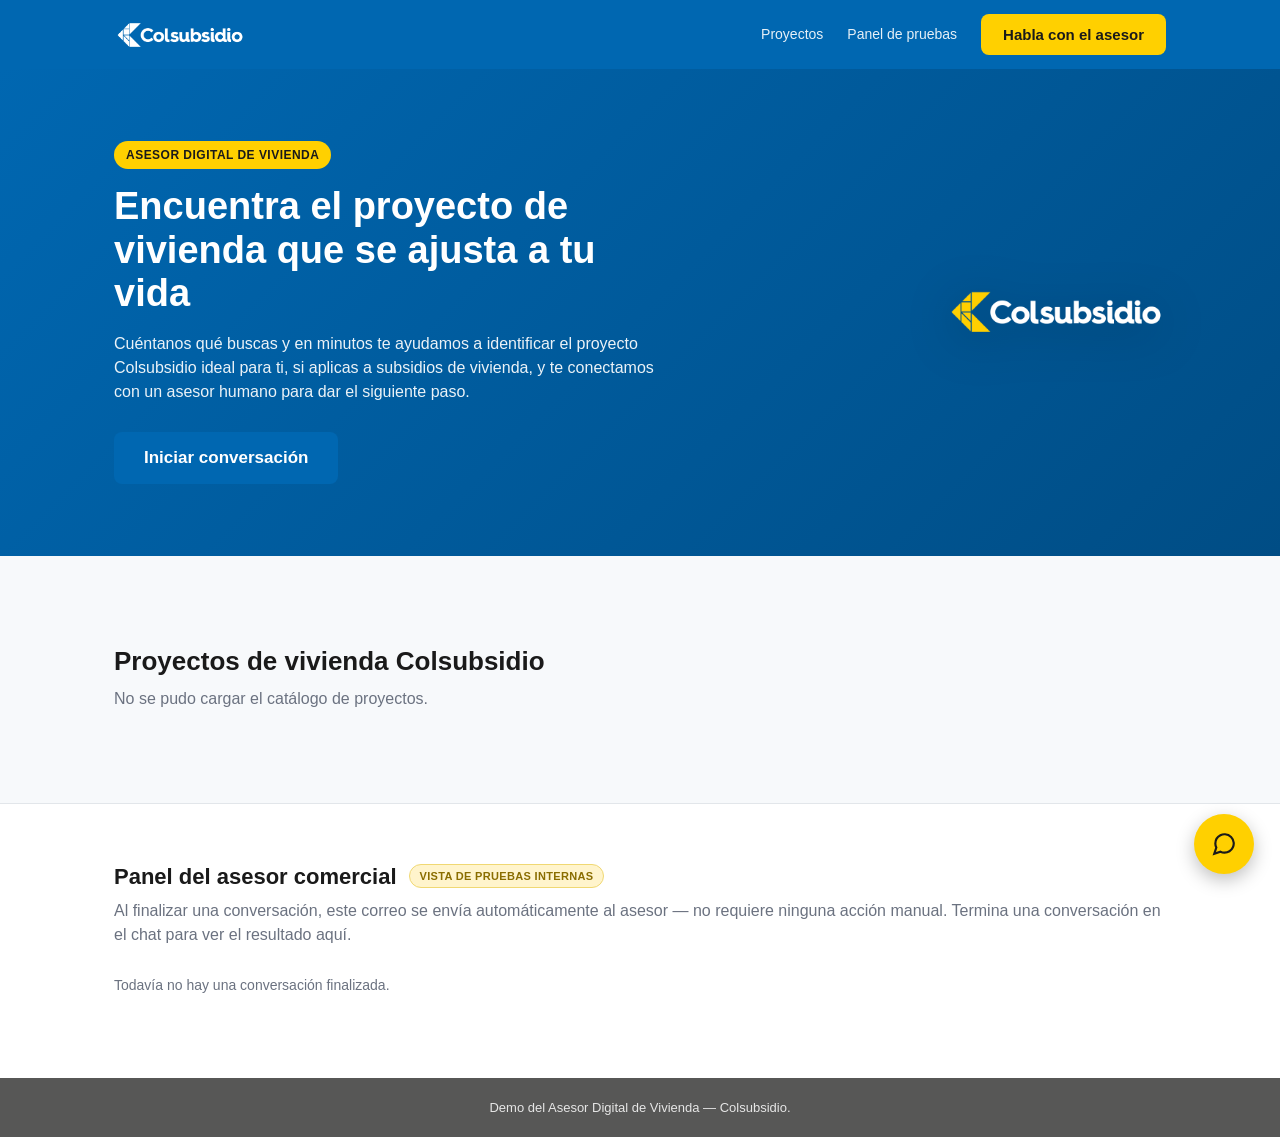
==== static/index.html @ 0c82f157 "Commit inicial: agente conversacional Colsubsidio Vivienda Incluye backend FastAPI, scoring/recomend" ====
<!doctype html>
<html lang="es">
<head>
<meta charset="utf-8" />
<meta name="viewport" content="width=device-width, initial-scale=1" />
<title>Colsubsidio Vivienda — Asesor Digital</title>
<link rel="stylesheet" href="/static/style.css?v=4" />
</head>
<body>

<header class="sitio-header">
  <div class="contenedor sitio-header-interior">
    <img class="logo-wordmark" src="/static/img/logo-wordmark-blanco.png?v=4" alt="Colsubsidio" />
    <nav class="sitio-nav">
      <a href="#proyectos">Proyectos</a>
      <a href="#asesor-panel">Panel de pruebas</a>
      <button class="btn btn-amarillo" id="btn-abrir-chat-nav">Habla con el asesor</button>
    </nav>
  </div>
</header>

<main>
  <section class="hero">
    <div class="contenedor hero-interior">
      <div class="hero-texto">
        <span class="etiqueta">Asesor digital de vivienda</span>
        <h1>Encuentra el proyecto de vivienda que se ajusta a tu vida</h1>
        <p>
          Cuéntanos qué buscas y en minutos te ayudamos a identificar el proyecto
          Colsubsidio ideal para ti, si aplicas a subsidios de vivienda, y te
          conectamos con un asesor humano para dar el siguiente paso.
        </p>
        <button class="btn btn-azul btn-grande" id="btn-abrir-chat-hero">
          Iniciar conversación
        </button>
      </div>
      <div class="hero-marca" aria-hidden="true">
        <img src="/static/img/logo-mark.png?v=4" alt="" />
      </div>
    </div>
  </section>

  <section class="proyectos" id="proyectos">
    <div class="contenedor">
      <h2>Proyectos de vivienda Colsubsidio</h2>
      <p class="proyectos-sub">Cargando catálogo…</p>
      <div class="proyectos-grid" id="proyectos-grid"></div>
    </div>
  </section>

  <section class="asesor-panel" id="asesor-panel">
    <div class="contenedor">
      <div class="asesor-panel-encabezado">
        <h2>Panel del asesor comercial</h2>
        <span class="chip-prueba">Vista de pruebas internas</span>
      </div>
      <p class="proyectos-sub">
        Al finalizar una conversación, este correo se envía automáticamente al asesor —
        no requiere ninguna acción manual. Termina una conversación en el chat para ver
        el resultado aquí.
      </p>
      <div id="resumen-vacio">Todavía no hay una conversación finalizada.</div>
      <pre id="resumen-contenido" class="oculto"></pre>
      <button id="btn-enviar-asesor" class="btn btn-azul oculto">Enviar correo al asesor</button>
      <div id="estado-envio"></div>
    </div>
  </section>
</main>

<footer class="sitio-footer">
  <div class="contenedor">
    <p>Demo del Asesor Digital de Vivienda — Colsubsidio.</p>
  </div>
</footer>

<!-- Widget de chat flotante -->
<button id="btn-chat-flotante" class="chat-flotante-btn" aria-label="Abrir chat con el asesor">
  <svg viewBox="0 0 24 24" width="26" height="26" fill="none" stroke="currentColor" stroke-width="2">
    <path d="M21 11.5a8.38 8.38 0 0 1-.9 3.8 8.5 8.5 0 0 1-7.6 4.7 8.38 8.38 0 0 1-3.8-.9L3 21l1.9-5.7a8.38 8.38 0 0 1-.9-3.8 8.5 8.5 0 0 1 4.7-7.6 8.38 8.38 0 0 1 3.8-.9h.5a8.48 8.48 0 0 1 8 8v.5z"/>
  </svg>
</button>

<div id="ventana-chat" class="ventana-chat oculto">
  <div class="chat-header">
    <img class="chat-header-avatar" src="/static/img/logo-mark.png?v=4" alt="" />
    <div class="chat-header-texto">
      <div class="chat-header-nombre">Asesor Digital de Vivienda</div>
      <div class="chat-header-estado">en línea</div>
    </div>
    <button id="btn-cerrar-chat" class="chat-header-cerrar" aria-label="Cerrar chat">✕</button>
  </div>

  <div id="pantalla-inicio" class="chat-inicio">
    <p>Para empezar, cuéntanos tu número de teléfono.</p>
    <input id="input-telefono" placeholder="Ej: 3143178108" />
    <button class="btn btn-azul" id="btn-iniciar">Iniciar conversación</button>
    <p class="ayuda">Prueba con un número real del Excel de usuarios, o uno que no exista para ver el flujo alterno.</p>
  </div>

  <div id="pantalla-chat" class="chat-cuerpo oculto">
    <div id="mensajes" class="chat-mensajes"></div>
    <div class="chat-input-bar">
      <input id="input-mensaje" placeholder="Escribe un mensaje" />
      <button id="btn-enviar" aria-label="Enviar">➤</button>
    </div>
  </div>
</div>

<script src="/static/app.js?v=4"></script>
</body>
</html>
---- static/style.css ----
:root {
  --amarillo: #ffd000;
  --amarillo-oscuro: #e0b800;
  --azul: #0067b1;
  --azul-oscuro: #004d85;
  --grafito: #575756;
  --fondo: #f7f9fb;
  --blanco: #ffffff;
  --burbuja-bot: #ffffff;
  --burbuja-user: #eaf4ff;
  --borde: #e2e6ea;
}

* { box-sizing: border-box; }

body {
  margin: 0;
  font-family: "Segoe UI", Roboto, Arial, sans-serif;
  background: var(--fondo);
  color: var(--grafito);
  line-height: 1.5;
}

.contenedor {
  max-width: 1100px;
  margin: 0 auto;
  padding: 0 24px;
}

a { color: var(--azul); }

.btn {
  border: none;
  border-radius: 8px;
  padding: 12px 22px;
  font-size: 15px;
  font-weight: 600;
  cursor: pointer;
  transition: transform 0.1s ease, opacity 0.15s ease;
}
.btn:hover { opacity: 0.9; }
.btn:active { transform: scale(0.98); }
.btn-amarillo { background: var(--amarillo); color: #1a1a1a; }
.btn-azul { background: var(--azul); color: white; }
.btn-grande { padding: 16px 30px; font-size: 17px; }

/* ---------- Header ---------- */
.sitio-header {
  background: var(--azul);
  position: sticky;
  top: 0;
  z-index: 20;
}
.sitio-header-interior {
  display: flex;
  align-items: center;
  justify-content: space-between;
  padding: 14px 24px;
}
.logo-wordmark { height: 28px; }
.sitio-nav { display: flex; align-items: center; gap: 24px; }
.sitio-nav a {
  color: white;
  text-decoration: none;
  font-size: 14px;
  opacity: 0.9;
}
.sitio-nav a:hover { opacity: 1; text-decoration: underline; }

/* ---------- Hero ---------- */
.hero {
  background: linear-gradient(135deg, var(--azul) 0%, var(--azul-oscuro) 100%);
  color: white;
  overflow: hidden;
}
.hero-interior {
  display: flex;
  align-items: center;
  justify-content: space-between;
  gap: 40px;
  padding: 72px 24px;
}
.hero-texto { max-width: 560px; }
.etiqueta {
  display: inline-block;
  background: var(--amarillo);
  color: #1a1a1a;
  font-size: 12px;
  font-weight: 700;
  letter-spacing: 0.04em;
  text-transform: uppercase;
  padding: 5px 12px;
  border-radius: 999px;
  margin-bottom: 16px;
}
.hero h1 {
  font-size: 38px;
  line-height: 1.15;
  margin: 0 0 16px;
}
.hero p {
  font-size: 16px;
  opacity: 0.92;
  margin: 0 0 28px;
}
.hero-marca {
  flex-shrink: 0;
  width: 220px;
  height: 220px;
  display: flex;
  align-items: center;
  justify-content: center;
}
.hero-marca img {
  width: 100%;
  height: 100%;
  object-fit: contain;
  filter: drop-shadow(0 8px 24px rgba(0,0,0,0.25));
}

/* ---------- Proyectos ---------- */
.proyectos { padding: 64px 0; }
.proyectos h2 { font-size: 26px; margin-bottom: 6px; color: #1a1a1a; }
.proyectos-sub { color: #6b7280; margin-top: 0; margin-bottom: 28px; }

.proyectos-grid {
  display: grid;
  grid-template-columns: repeat(auto-fill, minmax(240px, 1fr));
  gap: 18px;
}
.proyecto-card {
  background: white;
  border: 1px solid var(--borde);
  border-radius: 12px;
  padding: 18px;
  border-top: 4px solid var(--amarillo);
}
.proyecto-card h3 {
  margin: 0 0 6px;
  font-size: 16px;
  color: #1a1a1a;
}
.proyecto-card .ciudad {
  font-size: 13px;
  color: #6b7280;
  margin-bottom: 10px;
}
.proyecto-card .segmento {
  display: inline-block;
  font-size: 11px;
  font-weight: 700;
  color: var(--azul);
  background: #e8f2fa;
  padding: 3px 8px;
  border-radius: 999px;
  margin-bottom: 10px;
}
.proyecto-card .amenities {
  font-size: 12.5px;
  color: var(--grafito);
  margin: 0;
  padding: 0;
  list-style: none;
}
.proyecto-card .amenities li { display: inline; }
.proyecto-card .amenities li:not(:last-child)::after { content: " · "; }

/* ---------- Panel del asesor (pruebas) ---------- */
.asesor-panel {
  background: white;
  border-top: 1px solid var(--borde);
  padding: 56px 0 72px;
}
.asesor-panel-encabezado {
  display: flex;
  align-items: center;
  gap: 12px;
  margin-bottom: 6px;
}
.asesor-panel-encabezado h2 { font-size: 22px; margin: 0; color: #1a1a1a; }
.chip-prueba {
  font-size: 11px;
  font-weight: 700;
  text-transform: uppercase;
  letter-spacing: 0.03em;
  background: #fff4cc;
  color: #8a6d00;
  border: 1px solid #f0d873;
  padding: 3px 10px;
  border-radius: 999px;
}

#resumen-vacio { color: #6b7280; font-size: 14px; }
#resumen-contenido {
  background: var(--fondo);
  border: 1px solid var(--borde);
  border-radius: 10px;
  padding: 18px;
  font-size: 13px;
  white-space: pre-wrap;
  font-family: "Segoe UI", Roboto, Arial, sans-serif;
  max-width: 720px;
}
#btn-enviar-asesor { margin-top: 14px; }
#estado-envio { margin-top: 10px; font-size: 13px; }

/* ---------- Footer ---------- */
.sitio-footer {
  background: var(--grafito);
  color: white;
  padding: 20px 0;
  font-size: 13px;
  text-align: center;
}
.sitio-footer p { margin: 0; opacity: 0.85; }

/* ---------- Widget de chat flotante ---------- */
.chat-flotante-btn {
  position: fixed;
  bottom: 26px;
  right: 26px;
  width: 60px;
  height: 60px;
  border-radius: 50%;
  border: none;
  background: var(--amarillo);
  color: #1a1a1a;
  box-shadow: 0 6px 18px rgba(0,0,0,0.25);
  cursor: pointer;
  display: flex;
  align-items: center;
  justify-content: center;
  z-index: 30;
  transition: transform 0.15s ease;
}
.chat-flotante-btn:hover { transform: scale(1.06); }

.ventana-chat {
  position: fixed;
  bottom: 100px;
  right: 26px;
  width: 380px;
  height: 560px;
  max-height: calc(100vh - 140px);
  background: white;
  border-radius: 16px;
  box-shadow: 0 12px 40px rgba(0,0,0,0.25);
  display: flex;
  flex-direction: column;
  overflow: hidden;
  z-index: 30;
}

.chat-header {
  background: var(--azul);
  color: white;
  padding: 14px 16px;
  display: flex;
  align-items: center;
  gap: 12px;
}
.chat-header-avatar {
  width: 34px;
  height: 34px;
  background: white;
  border-radius: 50%;
  padding: 5px;
  object-fit: contain;
}
.chat-header-texto { flex: 1; }
.chat-header-nombre { font-weight: 600; font-size: 14.5px; }
.chat-header-estado { font-size: 12px; opacity: 0.85; }
.chat-header-cerrar {
  background: none;
  border: none;
  color: white;
  font-size: 16px;
  cursor: pointer;
  opacity: 0.85;
  padding: 4px;
}
.chat-header-cerrar:hover { opacity: 1; }

.chat-inicio {
  padding: 22px;
  flex: 1;
  display: flex;
  flex-direction: column;
}
.chat-inicio p { margin-top: 0; font-size: 14px; }
.chat-inicio input {
  width: 100%;
  padding: 10px 12px;
  border: 1px solid var(--borde);
  border-radius: 8px;
  font-size: 14px;
  margin-bottom: 14px;
}
.chat-inicio .btn { width: 100%; }
.ayuda { font-size: 12px; color: #6b7280; margin-top: 14px; }

.chat-cuerpo {
  display: flex;
  flex-direction: column;
  flex: 1;
  min-height: 0;
}
.chat-mensajes {
  flex: 1;
  overflow-y: auto;
  padding: 16px;
  display: flex;
  flex-direction: column;
  gap: 10px;
  background: var(--fondo);
}
.burbuja {
  max-width: 82%;
  padding: 9px 13px;
  border-radius: 12px;
  font-size: 14px;
  line-height: 1.45;
  box-shadow: 0 1px 2px rgba(0,0,0,0.06);
  white-space: pre-wrap;
}
.burbuja.bot {
  align-self: flex-start;
  background: var(--burbuja-bot);
  border: 1px solid var(--borde);
  border-top-left-radius: 2px;
}
.burbuja.user {
  align-self: flex-end;
  background: var(--azul);
  color: white;
  border-top-right-radius: 2px;
}

.burbuja.escribiendo {
  display: flex;
  align-items: center;
  gap: 4px;
  padding: 12px 14px;
}
.burbuja.escribiendo span {
  width: 6px;
  height: 6px;
  border-radius: 50%;
  background: #b6bcc2;
  animation: parpadeo 1.2s infinite ease-in-out;
}
.burbuja.escribiendo span:nth-child(2) { animation-delay: 0.2s; }
.burbuja.escribiendo span:nth-child(3) { animation-delay: 0.4s; }
@keyframes parpadeo {
  0%, 60%, 100% { opacity: 0.3; transform: translateY(0); }
  30% { opacity: 1; transform: translateY(-3px); }
}

.chat-input-bar {
  display: flex;
  gap: 8px;
  padding: 12px;
  background: white;
  border-top: 1px solid var(--borde);
}
.chat-input-bar input {
  flex: 1;
  padding: 10px 14px;
  border-radius: 20px;
  border: 1px solid var(--borde);
  font-size: 14px;
}
.chat-input-bar input:focus { outline: 2px solid var(--azul); outline-offset: -1px; }
.chat-input-bar button {
  width: 40px;
  height: 40px;
  border-radius: 50%;
  border: none;
  background: var(--azul);
  color: white;
  font-size: 15px;
  cursor: pointer;
  flex-shrink: 0;
}
.chat-input-bar button:hover { background: var(--azul-oscuro); }

.oculto { display: none !important; }

/* ---------- Responsive ---------- */
@media (max-width: 720px) {
  .hero-interior { flex-direction: column; text-align: center; padding: 48px 20px; }
  .hero-texto { max-width: none; }
  .hero-marca { width: 140px; height: 140px; }
  .sitio-nav { gap: 12px; }
  .sitio-nav a { display: none; }
  .ventana-chat {
    right: 12px;
    left: 12px;
    width: auto;
    bottom: 90px;
    height: 70vh;
  }
  .chat-flotante-btn { right: 18px; bottom: 18px; }
}
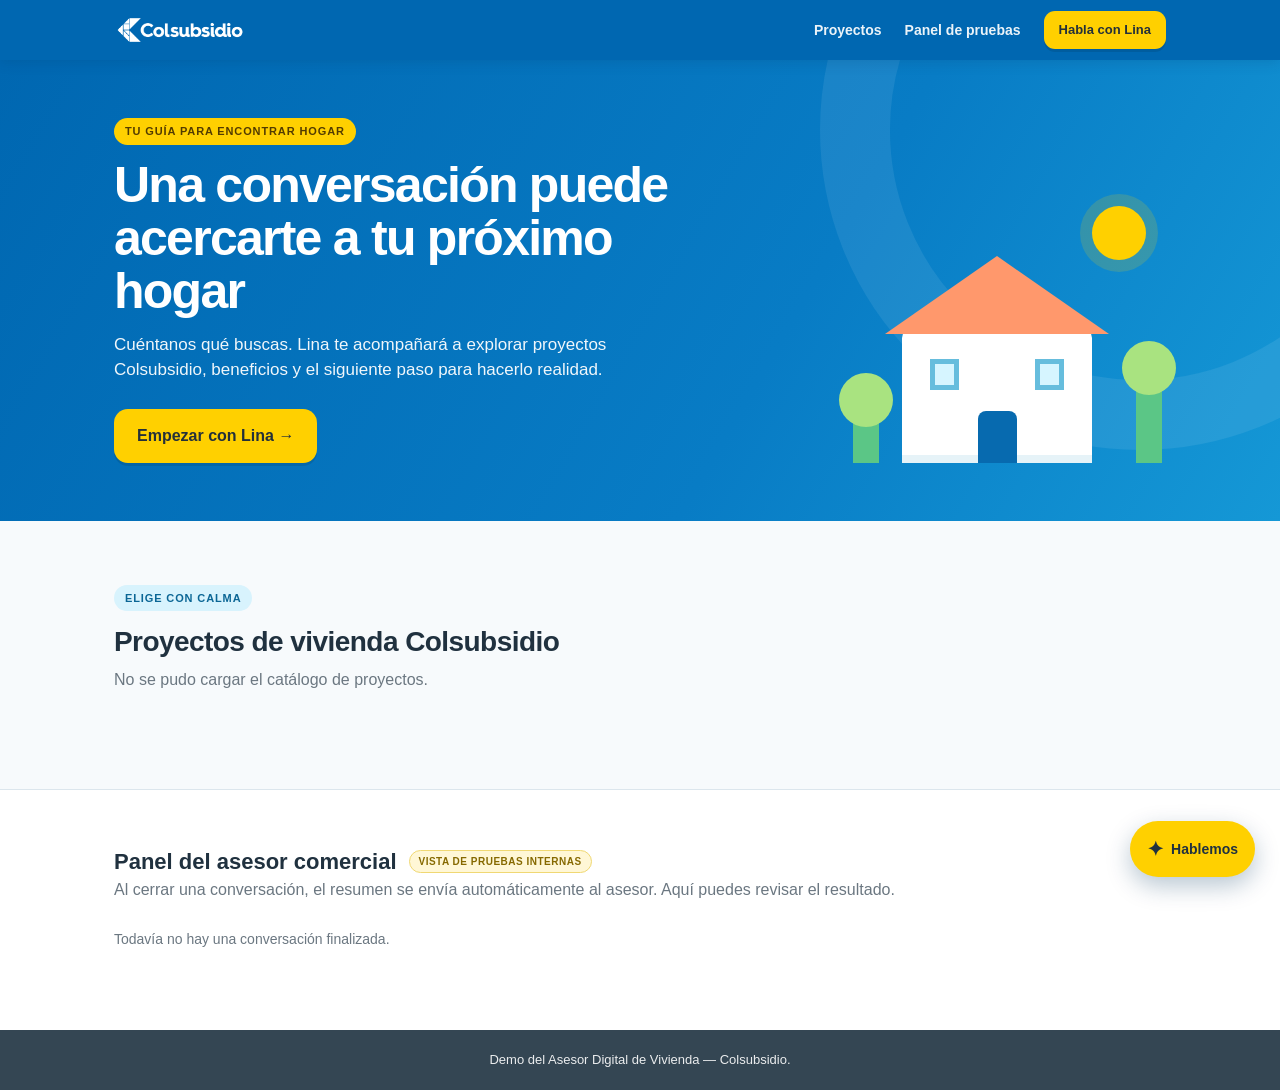
==== commit 220170b9: "Add conversational companion UI with voice and suggestions Introduces Lina, an animated companion ch" ====
--- a/static/index.html
+++ b/static/index.html
@@ -1,111 +1,138 @@
 <!doctype html>
 <html lang="es">
 <head>
-<meta charset="utf-8" />
-<meta name="viewport" content="width=device-width, initial-scale=1" />
-<title>Colsubsidio Vivienda — Asesor Digital</title>
-<link rel="stylesheet" href="/static/style.css?v=4" />
+  <meta charset="utf-8" />
+  <meta name="viewport" content="width=device-width, initial-scale=1" />
+  <meta name="theme-color" content="#0067b1" />
+  <title>Colsubsidio Vivienda — Asesor Digital</title>
+  <link rel="stylesheet" href="/static/style.css?v=5" />
 </head>
 <body>
+  <header class="sitio-header">
+    <div class="contenedor sitio-header-interior">
+      <img class="logo-wordmark" src="/static/img/logo-wordmark-blanco.png?v=4" alt="Colsubsidio" />
+      <nav class="sitio-nav" aria-label="Navegación principal">
+        <a href="#proyectos">Proyectos</a>
+        <a href="#asesor-panel">Panel de pruebas</a>
+        <button class="btn btn-amarillo" id="btn-abrir-chat-nav">Habla con Lina</button>
+      </nav>
+    </div>
+  </header>
 
-<header class="sitio-header">
-  <div class="contenedor sitio-header-interior">
-    <img class="logo-wordmark" src="/static/img/logo-wordmark-blanco.png?v=4" alt="Colsubsidio" />
-    <nav class="sitio-nav">
-      <a href="#proyectos">Proyectos</a>
-      <a href="#asesor-panel">Panel de pruebas</a>
-      <button class="btn btn-amarillo" id="btn-abrir-chat-nav">Habla con el asesor</button>
-    </nav>
-  </div>
-</header>
+  <main>
+    <section class="hero">
+      <div class="contenedor hero-interior">
+        <div class="hero-texto">
+          <span class="etiqueta">Tu guía para encontrar hogar</span>
+          <h1>Una conversación puede acercarte a tu próximo hogar</h1>
+          <p>Cuéntanos qué buscas. Lina te acompañará a explorar proyectos Colsubsidio, beneficios y el siguiente paso para hacerlo realidad.</p>
+          <button class="btn btn-amarillo btn-grande" id="btn-abrir-chat-hero">Empezar con Lina <span aria-hidden="true">→</span></button>
+        </div>
+        <div class="hero-ilustracion" aria-hidden="true">
+          <div class="hero-sol"></div>
+          <div class="hero-casa"><span></span><i></i><b></b></div>
+          <div class="hero-arbol hero-arbol-uno"></div>
+          <div class="hero-arbol hero-arbol-dos"></div>
+        </div>
+      </div>
+    </section>
 
-<main>
-  <section class="hero">
-    <div class="contenedor hero-interior">
-      <div class="hero-texto">
-        <span class="etiqueta">Asesor digital de vivienda</span>
-        <h1>Encuentra el proyecto de vivienda que se ajusta a tu vida</h1>
-        <p>
-          Cuéntanos qué buscas y en minutos te ayudamos a identificar el proyecto
-          Colsubsidio ideal para ti, si aplicas a subsidios de vivienda, y te
-          conectamos con un asesor humano para dar el siguiente paso.
-        </p>
-        <button class="btn btn-azul btn-grande" id="btn-abrir-chat-hero">
-          Iniciar conversación
-        </button>
+    <section class="proyectos" id="proyectos">
+      <div class="contenedor">
+        <span class="seccion-eyebrow">Elige con calma</span>
+        <h2>Proyectos de vivienda Colsubsidio</h2>
+        <p class="proyectos-sub">Cargando catálogo…</p>
+        <div class="proyectos-grid" id="proyectos-grid"></div>
       </div>
-      <div class="hero-marca" aria-hidden="true">
-        <img src="/static/img/logo-mark.png?v=4" alt="" />
+    </section>
+
+    <section class="asesor-panel" id="asesor-panel">
+      <div class="contenedor">
+        <div class="asesor-panel-encabezado">
+          <h2>Panel del asesor comercial</h2>
+          <span class="chip-prueba">Vista de pruebas internas</span>
+        </div>
+        <p class="proyectos-sub">Al cerrar una conversación, el resumen se envía automáticamente al asesor. Aquí puedes revisar el resultado.</p>
+        <div id="resumen-vacio">Todavía no hay una conversación finalizada.</div>
+        <pre id="resumen-contenido" class="oculto"></pre>
+        <button id="btn-enviar-asesor" class="btn btn-azul oculto">Enviar correo al asesor</button>
+        <div id="estado-envio" role="status"></div>
+      </div>
+    </section>
+  </main>
+
+  <footer class="sitio-footer"><div class="contenedor"><p>Demo del Asesor Digital de Vivienda — Colsubsidio.</p></div></footer>
+
+  <button id="btn-chat-flotante" class="chat-flotante-btn" aria-label="Abrir conversación con Lina">
+    <span aria-hidden="true">✦</span><span class="chat-flotante-texto">Hablemos</span>
+  </button>
+
+  <section id="ventana-chat" class="ventana-chat oculto" aria-label="Conversación con Lina">
+    <header class="chat-header">
+      <div class="chat-header-identidad"><span class="chat-header-punto" aria-hidden="true"></span><span>Lina, tu guía de vivienda</span></div>
+      <button id="btn-finalizar-chat" class="chat-header-finalizar oculto">Finalizar</button>
+      <button id="btn-cerrar-chat" class="chat-header-cerrar" aria-label="Cerrar chat">×</button>
+    </header>
+
+    <div class="companera" id="companera" data-estado="saludo">
+      <div class="companera-texto">
+        <span id="estado-avatar" class="estado-avatar">¡Hola! Soy Lina</span>
+        <strong id="titulo-avatar">Vamos a encontrar un lugar para ti</strong>
+      </div>
+      <div class="avatar-wrap" aria-hidden="true">
+        <span class="chispa chispa-uno">✦</span><span class="chispa chispa-dos">✦</span>
+        <svg class="avatar" viewBox="0 0 160 160" role="img">
+          <circle class="avatar-halo" cx="80" cy="80" r="71"/>
+          <path class="avatar-brazo avatar-brazo-izq" d="M57 112 C35 112 33 94 43 84"/>
+          <path class="avatar-brazo avatar-brazo-der" d="M105 111 C127 109 130 91 119 82"/>
+          <path class="avatar-cuerpo" d="M48 143 C50 113 63 103 80 103 C97 103 110 113 112 143Z"/>
+          <path class="avatar-cabello" d="M53 73 C48 39 63 24 82 24 C107 24 117 42 108 75 C101 88 61 89 53 73Z"/>
+          <ellipse class="avatar-cara" cx="80" cy="69" rx="26" ry="31"/>
+          <path class="avatar-flequillo" d="M55 57 C61 34 94 29 106 53 C95 45 79 45 69 53 C66 58 62 61 55 57Z"/>
+          <circle class="avatar-mejilla" cx="61" cy="76" r="4"/><circle class="avatar-mejilla" cx="99" cy="76" r="4"/>
+          <ellipse class="avatar-ojo avatar-ojo-izq" cx="70" cy="67" rx="3.3" ry="4.5"/>
+          <ellipse class="avatar-ojo avatar-ojo-der" cx="90" cy="67" rx="3.3" ry="4.5"/>
+          <path class="avatar-boca" d="M73 82 Q80 88 87 82"/>
+          <path class="avatar-camiseta" d="M61 115 Q80 126 99 115 L106 143 L54 143Z"/>
+          <path class="avatar-casa-icono" d="M75 128 L80 123 L85 128 V136 H75Z"/>
+        </svg>
+      </div>
+    </div>
+
+    <div class="progreso-chat" aria-label="Progreso de la conversación">
+      <div class="progreso-label"><span id="progreso-texto">Conociéndote</span><span id="progreso-numero">0 de 3</span></div>
+      <div class="progreso-pista"><div id="progreso-barra" class="progreso-barra"></div></div>
+    </div>
+
+    <div id="pantalla-inicio" class="chat-inicio">
+      <p>Para comenzar, comparte tu número de teléfono. Así podemos darte una orientación más personalizada.</p>
+      <label class="sr-only" for="input-telefono">Número de teléfono</label>
+      <input id="input-telefono" inputmode="tel" autocomplete="tel" placeholder="Ej. 314 317 8108" />
+      <button class="btn btn-azul" id="btn-iniciar">Comenzar</button>
+      <p class="ayuda">Puedes usar un número del Excel de usuarios para probar el flujo completo.</p>
+    </div>
+
+    <div id="pantalla-chat" class="chat-cuerpo oculto">
+      <div id="mensajes" class="chat-mensajes" aria-live="polite"></div>
+      <div id="respuestas-rapidas" class="respuestas-rapidas oculto" aria-label="Respuestas sugeridas"></div>
+      <article id="proyecto-recomendado" class="proyecto-recomendado oculto" aria-live="polite">
+        <span class="recomendado-insignia">✦ Recomendado para ti</span>
+        <h3 id="recomendado-nombre"></h3>
+        <p id="recomendado-ubicacion"></p>
+        <ul id="recomendado-amenities"></ul>
+        <a id="recomendado-brochure" class="recomendado-brochure oculto" target="_blank" rel="noopener noreferrer">Conocer el proyecto →</a>
+      </article>
+      <div id="barra-chat-input" class="chat-input-bar">
+        <label class="sr-only" for="input-mensaje">Tu mensaje</label>
+        <input id="input-mensaje" autocomplete="off" placeholder="Cuéntale a Lina…" />
+        <button id="btn-microfono" class="btn-microfono" aria-label="Dictar mensaje" title="Dictar mensaje">⌁</button>
+        <button id="btn-enviar" aria-label="Enviar mensaje"><span aria-hidden="true">➜</span></button>
+      </div>
+      <div id="barra-chat-finalizado" class="chat-finalizado-barra oculto">
+        <span>La conversación ha finalizado.</span><button id="btn-nueva-conversacion" class="btn btn-azul">Volver a empezar</button>
       </div>
     </div>
   </section>
-
-  <section class="proyectos" id="proyectos">
-    <div class="contenedor">
-      <h2>Proyectos de vivienda Colsubsidio</h2>
-      <p class="proyectos-sub">Cargando catálogo…</p>
-      <div class="proyectos-grid" id="proyectos-grid"></div>
-    </div>
-  </section>
-
-  <section class="asesor-panel" id="asesor-panel">
-    <div class="contenedor">
-      <div class="asesor-panel-encabezado">
-        <h2>Panel del asesor comercial</h2>
-        <span class="chip-prueba">Vista de pruebas internas</span>
-      </div>
-      <p class="proyectos-sub">
-        Al finalizar una conversación, este correo se envía automáticamente al asesor —
-        no requiere ninguna acción manual. Termina una conversación en el chat para ver
-        el resultado aquí.
-      </p>
-      <div id="resumen-vacio">Todavía no hay una conversación finalizada.</div>
-      <pre id="resumen-contenido" class="oculto"></pre>
-      <button id="btn-enviar-asesor" class="btn btn-azul oculto">Enviar correo al asesor</button>
-      <div id="estado-envio"></div>
-    </div>
-  </section>
-</main>
-
-<footer class="sitio-footer">
-  <div class="contenedor">
-    <p>Demo del Asesor Digital de Vivienda — Colsubsidio.</p>
-  </div>
-</footer>
-
-<!-- Widget de chat flotante -->
-<button id="btn-chat-flotante" class="chat-flotante-btn" aria-label="Abrir chat con el asesor">
-  <svg viewBox="0 0 24 24" width="26" height="26" fill="none" stroke="currentColor" stroke-width="2">
-    <path d="M21 11.5a8.38 8.38 0 0 1-.9 3.8 8.5 8.5 0 0 1-7.6 4.7 8.38 8.38 0 0 1-3.8-.9L3 21l1.9-5.7a8.38 8.38 0 0 1-.9-3.8 8.5 8.5 0 0 1 4.7-7.6 8.38 8.38 0 0 1 3.8-.9h.5a8.48 8.48 0 0 1 8 8v.5z"/>
-  </svg>
-</button>
-
-<div id="ventana-chat" class="ventana-chat oculto">
-  <div class="chat-header">
-    <img class="chat-header-avatar" src="/static/img/logo-mark.png?v=4" alt="" />
-    <div class="chat-header-texto">
-      <div class="chat-header-nombre">Asesor Digital de Vivienda</div>
-      <div class="chat-header-estado">en línea</div>
-    </div>
-    <button id="btn-cerrar-chat" class="chat-header-cerrar" aria-label="Cerrar chat">✕</button>
-  </div>
-
-  <div id="pantalla-inicio" class="chat-inicio">
-    <p>Para empezar, cuéntanos tu número de teléfono.</p>
-    <input id="input-telefono" placeholder="Ej: 3143178108" />
-    <button class="btn btn-azul" id="btn-iniciar">Iniciar conversación</button>
-    <p class="ayuda">Prueba con un número real del Excel de usuarios, o uno que no exista para ver el flujo alterno.</p>
-  </div>
-
-  <div id="pantalla-chat" class="chat-cuerpo oculto">
-    <div id="mensajes" class="chat-mensajes"></div>
-    <div class="chat-input-bar">
-      <input id="input-mensaje" placeholder="Escribe un mensaje" />
-      <button id="btn-enviar" aria-label="Enviar">➤</button>
-    </div>
-  </div>
-</div>
-
-<script src="/static/app.js?v=4"></script>
+  <script src="/static/app.js?v=5"></script>
 </body>
 </html>
--- a/static/style.css
+++ b/static/style.css
@@ -1,404 +1,59 @@
-:root {
-  --amarillo: #ffd000;
-  --amarillo-oscuro: #e0b800;
-  --azul: #0067b1;
-  --azul-oscuro: #004d85;
-  --grafito: #575756;
-  --fondo: #f7f9fb;
-  --blanco: #ffffff;
-  --burbuja-bot: #ffffff;
-  --burbuja-user: #eaf4ff;
-  --borde: #e2e6ea;
-}
+:root { --amarillo:#ffd000; --amarillo-suave:#fff4bf; --azul:#0067b1; --azul-oscuro:#004d85; --azul-tinta:#073b67; --coral:#ff7a59; --menta:#c9f0d8; --grafito:#4d5a66; --fondo:#f7fafc; --blanco:#fff; --borde:#dce6ed; --sombra:0 14px 36px rgba(6, 61, 105, .14); }
+* { box-sizing:border-box; }
+body { margin:0; color:var(--grafito); background:var(--fondo); font-family:"Segoe UI", Roboto, Arial, sans-serif; line-height:1.5; }
+button, input { font:inherit; }
+button { cursor:pointer; }
+.contenedor { width:min(1100px, 100%); margin:0 auto; padding:0 24px; }
+.oculto { display:none !important; }
+.sr-only { position:absolute; width:1px; height:1px; padding:0; margin:-1px; overflow:hidden; clip:rect(0,0,0,0); white-space:nowrap; border:0; }
+.btn { border:0; border-radius:14px; padding:12px 20px; font-size:15px; font-weight:800; box-shadow:0 3px 0 rgba(0,0,0,.1); transition:transform .16s ease, box-shadow .16s ease, filter .16s ease; }
+.btn:hover { transform:translateY(-2px); filter:brightness(1.02); box-shadow:0 5px 0 rgba(0,0,0,.1); }
+.btn:active { transform:translateY(1px); box-shadow:0 1px 0 rgba(0,0,0,.1); }
+.btn-amarillo { background:var(--amarillo); color:#24303a; }
+.btn-azul { background:var(--azul); color:#fff; }
+.btn-grande { padding:15px 23px; font-size:16px; }
 
-* { box-sizing: border-box; }
+/* Landing */
+.sitio-header { position:sticky; top:0; z-index:20; background:var(--azul); box-shadow:0 2px 12px rgba(0,57,101,.18); }
+.sitio-header-interior { display:flex; align-items:center; justify-content:space-between; min-height:60px; }
+.logo-wordmark { height:28px; }
+.sitio-nav { display:flex; gap:23px; align-items:center; }
+.sitio-nav a { color:#fff; font-size:14px; font-weight:600; text-decoration:none; opacity:.92; }
+.sitio-nav a:hover { text-decoration:underline; }
+.sitio-nav .btn { padding:9px 15px; border-radius:11px; font-size:13px; }
+.hero { position:relative; overflow:hidden; color:#fff; background:linear-gradient(120deg, var(--azul) 0%, #087cc5 61%, #1598d6 100%); }
+.hero::after { content:""; position:absolute; width:500px; height:500px; right:-180px; top:-250px; border:70px solid rgba(255,255,255,.08); border-radius:50%; }
+.hero-interior { position:relative; z-index:1; display:flex; min-height:400px; align-items:center; justify-content:space-between; gap:60px; padding-top:58px; padding-bottom:58px; }
+.hero-texto { max-width:590px; }
+.etiqueta,.seccion-eyebrow { display:inline-block; color:#533c00; background:var(--amarillo); border-radius:999px; padding:5px 11px; font-size:11px; font-weight:900; letter-spacing:.08em; text-transform:uppercase; }
+.hero h1 { max-width:580px; margin:14px 0; font-size:clamp(34px, 4vw, 50px); line-height:1.06; letter-spacing:-.035em; }
+.hero p { max-width:535px; margin:0 0 26px; font-size:17px; opacity:.94; }
+.hero-ilustracion { position:relative; width:330px; height:265px; flex:none; align-self:flex-end; }
+.hero-sol { position:absolute; right:20px; top:8px; width:54px; height:54px; border-radius:50%; background:var(--amarillo); box-shadow:0 0 0 12px rgba(255,208,0,.16); }
+.hero-casa { position:absolute; bottom:0; left:66px; width:190px; height:135px; border-radius:10px 10px 0 0; background:#fff; box-shadow:inset 0 -8px #e6f3f8; }
+.hero-casa::before { content:""; position:absolute; left:-17px; top:-72px; border-left:112px solid transparent; border-right:112px solid transparent; border-bottom:78px solid #ff986c; }
+.hero-casa span { position:absolute; width:39px; height:52px; bottom:0; left:76px; border-radius:8px 8px 0 0; background:#076aaf; }
+.hero-casa i,.hero-casa b { position:absolute; top:31px; width:29px; height:31px; border:5px solid #66bddd; background:#d6f5ff; }
+.hero-casa i { left:28px; }.hero-casa b { right:28px; }
+.hero-arbol { position:absolute; bottom:0; width:26px; height:82px; border-radius:20px 20px 0 0; background:#5bc686; }
+.hero-arbol::after { content:""; position:absolute; top:-26px; left:-14px; width:54px; height:54px; border-radius:50%; background:#a9e380; }
+.hero-arbol-uno { left:17px; height:64px; }.hero-arbol-dos { right:4px; height:96px; }
+.proyectos { padding:64px 0 70px; }.seccion-eyebrow { color:#0b6695; background:#d8f3fd; }.proyectos h2 { margin:10px 0 5px; color:#20313f; font-size:28px; letter-spacing:-.02em; }.proyectos-sub { margin:0 0 27px; color:#6b7781; }
+.proyectos-grid { display:grid; grid-template-columns:repeat(auto-fill, minmax(240px, 1fr)); gap:17px; }.proyecto-card { background:#fff; padding:19px; border:1px solid var(--borde); border-radius:18px; border-bottom:4px solid #bce7f8; box-shadow:0 4px 13px rgba(29,79,107,.04); transition:transform .18s ease, box-shadow .18s ease; }.proyecto-card:hover { transform:translateY(-4px); box-shadow:var(--sombra); }.proyecto-card h3 { margin:0 0 5px; color:#1c2e3d; font-size:16px; }.proyecto-card .ciudad { margin-bottom:10px; color:#6b7781; font-size:13px; }.proyecto-card .segmento { display:inline-block; margin-bottom:10px; border-radius:999px; padding:3px 8px; color:var(--azul); background:#eaf6fc; font-size:11px; font-weight:800; }.proyecto-card .amenities { margin:0; padding:0; list-style:none; color:var(--grafito); font-size:12.5px; }.proyecto-card .amenities li { display:inline; }.proyecto-card .amenities li:not(:last-child)::after { content:" · "; }.proyecto-card .brochure-link { display:inline-block; margin-top:12px; color:var(--azul); font-size:12.5px; font-weight:800; text-decoration:none; }.proyecto-card .brochure-link:hover { text-decoration:underline; }
+.asesor-panel { padding:55px 0 70px; border-top:1px solid var(--borde); background:#fff; }.asesor-panel-encabezado { display:flex; gap:12px; align-items:center; }.asesor-panel-encabezado h2 { margin:0; color:#20313f; font-size:22px; }.chip-prueba { padding:3px 9px; border:1px solid #f0d873; border-radius:999px; color:#866900; background:#fff7d6; font-size:10px; font-weight:900; letter-spacing:.05em; text-transform:uppercase; }#resumen-vacio { color:#6b7781; font-size:14px; }#resumen-contenido { max-width:720px; padding:18px; border:1px solid var(--borde); border-radius:13px; background:var(--fondo); font-family:inherit; font-size:13px; white-space:pre-wrap; }#btn-enviar-asesor { margin-top:14px; }#estado-envio { margin-top:10px; font-size:13px; }.sitio-footer { padding:20px 0; color:#fff; background:#344653; font-size:13px; text-align:center; }.sitio-footer p { margin:0; opacity:.9; }
 
-body {
-  margin: 0;
-  font-family: "Segoe UI", Roboto, Arial, sans-serif;
-  background: var(--fondo);
-  color: var(--grafito);
-  line-height: 1.5;
-}
+/* Conversación */
+.chat-flotante-btn { position:fixed; z-index:30; right:25px; bottom:23px; display:flex; align-items:center; gap:7px; border:0; border-radius:999px; padding:13px 17px; color:#20313f; background:var(--amarillo); box-shadow:0 9px 25px rgba(2,53,92,.28); font-weight:900; transition:transform .16s ease; }.chat-flotante-btn:hover { transform:translateY(-3px) scale(1.02); }.chat-flotante-btn span:first-child { font-size:20px; }.chat-flotante-texto { font-size:14px; }
+.ventana-chat { position:fixed; z-index:31; right:25px; bottom:23px; width:430px; height:min(735px, calc(100vh - 46px)); display:flex; flex-direction:column; overflow:hidden; border:1px solid rgba(0,74,130,.12); border-radius:24px; background:#fff; box-shadow:0 21px 65px rgba(0,43,79,.27); animation:subir .28s ease both; }@keyframes subir { from { opacity:0; transform:translateY(14px) scale(.98); } to { opacity:1; transform:none; } }
+.chat-header { display:flex; align-items:center; min-height:48px; padding:0 16px; color:#eaf7ff; background:var(--azul-tinta); }.chat-header-identidad { display:flex; flex:1; align-items:center; gap:8px; font-size:12px; font-weight:700; }.chat-header-punto { width:8px; height:8px; border-radius:50%; background:#70e098; box-shadow:0 0 0 3px rgba(112,224,152,.14); }.chat-header-cerrar { width:30px; height:30px; padding:0; border:0; color:#fff; background:transparent; font-size:25px; line-height:1; opacity:.8; }.chat-header-cerrar:hover { opacity:1; }.chat-header-finalizar { margin-right:9px; border:1px solid rgba(255,255,255,.58); border-radius:999px; padding:4px 10px; color:#fff; background:transparent; font-size:11px; font-weight:800; }
+.companera { position:relative; min-height:132px; display:flex; align-items:center; overflow:hidden; padding:15px 19px; background:linear-gradient(135deg, #e4f7ff, #f7fbff); }.companera::after { content:""; position:absolute; bottom:-32px; left:-20px; width:225px; height:65px; border-radius:50%; background:#c9f0d8; opacity:.58; }.companera-texto { position:relative; z-index:1; width:57%; }.estado-avatar { display:block; margin-bottom:5px; color:#1075a3; font-size:11px; font-weight:900; text-transform:uppercase; letter-spacing:.06em; }.companera strong { display:block; color:#174566; font-size:18px; line-height:1.15; letter-spacing:-.025em; }.avatar-wrap { position:absolute; z-index:2; right:8px; bottom:-4px; width:150px; height:150px; }.avatar { width:100%; height:100%; overflow:visible; }.avatar-halo { fill:#a9e5f8; }.avatar-cuerpo { fill:#096db2; }.avatar-camiseta { fill:#ff8360; }.avatar-casa-icono { fill:#ffd000; }.avatar-cabello,.avatar-flequillo { fill:#422c41; }.avatar-cara { fill:#bd704f; }.avatar-mejilla { fill:#e99778; opacity:.5; }.avatar-ojo { fill:#263348; }.avatar-boca { fill:none; stroke:#843b38; stroke-width:2.3; stroke-linecap:round; }.avatar-brazo { fill:none; stroke:#bd704f; stroke-width:12; stroke-linecap:round; }.chispa { position:absolute; z-index:3; color:#ffb800; font-size:20px; opacity:0; }.chispa-uno { top:23px; left:16px; }.chispa-dos { right:8px; top:45px; }
+.progreso-chat { padding:9px 19px 11px; border-bottom:1px solid #ebf0f2; background:#fff; }.progreso-label { display:flex; justify-content:space-between; margin-bottom:6px; color:#73818b; font-size:11px; font-weight:800; }.progreso-label span:first-child { color:#27719a; }.progreso-pista { height:8px; overflow:hidden; border-radius:999px; background:#e7eef2; }.progreso-barra { width:0%; height:100%; border-radius:inherit; background:linear-gradient(90deg, #42c68b, #9ce0a7); transition:width .55s cubic-bezier(.2,.9,.25,1); }
+.chat-inicio { display:flex; flex:1; flex-direction:column; padding:23px 20px; background:#fff; }.chat-inicio p { margin:0 0 16px; color:#60707b; font-size:14px; }.chat-inicio input { width:100%; margin-bottom:12px; padding:13px 14px; border:2px solid #dce8ed; border-radius:13px; color:#263948; outline:0; }.chat-inicio input:focus { border-color:#4cb9df; box-shadow:0 0 0 3px rgba(76,185,223,.15); }.chat-inicio .btn { width:100%; }.ayuda { margin-top:17px !important; color:#87939c !important; font-size:12px !important; }.chat-cuerpo { display:flex; flex:1; min-height:0; flex-direction:column; }.chat-mensajes { display:flex; flex:1; flex-direction:column; gap:11px; overflow-y:auto; padding:16px 17px; background:#f7fafc; }.burbuja { max-width:84%; padding:10px 13px; border-radius:15px; font-size:14px; line-height:1.42; white-space:pre-wrap; animation:mensaje-entra .25s ease both; }@keyframes mensaje-entra { from { opacity:0; transform:translateY(5px); } to { opacity:1; transform:none; } }.burbuja.bot { align-self:flex-start; border:1px solid #e0e9ed; border-bottom-left-radius:4px; color:#40515d; background:#fff; box-shadow:0 2px 7px rgba(22,64,91,.05); }.burbuja.user { align-self:flex-end; border-bottom-right-radius:4px; color:#fff; background:var(--azul); }.burbuja a { word-break:break-all; }.burbuja.bot a { color:var(--azul); }.burbuja.user a { color:#fff; }.burbuja.escribiendo { display:flex; align-items:center; gap:4px; min-width:60px; padding:13px 14px; }.burbuja.escribiendo span { width:6px; height:6px; border-radius:50%; background:#76a3bc; animation:parpadeo 1.15s infinite ease-in-out; }.burbuja.escribiendo span:nth-child(2) { animation-delay:.16s; }.burbuja.escribiendo span:nth-child(3) { animation-delay:.32s; }@keyframes parpadeo { 0%,60%,100% { opacity:.25; transform:translateY(0); } 30% { opacity:1; transform:translateY(-3px); } }
+.respuestas-rapidas { display:flex; flex-wrap:wrap; gap:7px; padding:10px 13px; border-top:1px solid #edf1f4; background:#fff; }.respuesta-rapida { max-width:100%; overflow:hidden; border:1px solid #9bd4eb; border-radius:999px; padding:7px 11px; color:#126d9a; background:#f3fbfe; font-size:12px; font-weight:800; text-overflow:ellipsis; white-space:nowrap; transition:background .15s ease, transform .15s ease; }.respuesta-rapida:hover { transform:translateY(-1px); background:#dff4fb; }.proyecto-recomendado { margin:0 13px 10px; padding:14px; border:1px solid #9edec0; border-radius:15px; background:linear-gradient(135deg, #f2fff6, #fffef2); box-shadow:0 4px 12px rgba(22,109,69,.08); animation:mensaje-entra .3s ease both; }.recomendado-insignia { display:inline-block; margin-bottom:4px; color:#177449; font-size:10px; font-weight:900; letter-spacing:.05em; text-transform:uppercase; }.proyecto-recomendado h3 { margin:0; color:#174566; font-size:17px; }.proyecto-recomendado p { margin:3px 0 7px; color:#55706f; font-size:12px; }.proyecto-recomendado ul { display:flex; flex-wrap:wrap; gap:5px; margin:0; padding:0; list-style:none; }.proyecto-recomendado li { border-radius:999px; padding:3px 7px; color:#336153; background:#dff6e7; font-size:11px; }.recomendado-brochure { display:inline-block; margin-top:10px; color:#0073b8; font-size:12px; font-weight:900; text-decoration:none; }.recomendado-brochure:hover { text-decoration:underline; }
+.chat-input-bar { display:flex; gap:8px; align-items:center; padding:11px 12px; border-top:1px solid #e3eaee; background:#fff; }.chat-input-bar input { flex:1; min-width:0; border:2px solid #dce8ed; border-radius:999px; padding:10px 13px; outline:0; font-size:14px; }.chat-input-bar input:focus { border-color:#4cb9df; }.chat-input-bar button { width:39px; height:39px; flex:none; border:0; border-radius:50%; color:#fff; background:var(--azul); font-size:17px; }.chat-input-bar .btn-microfono { color:#27719a; background:#e4f6fc; font-size:25px; line-height:1; transform:rotate(180deg); }.chat-input-bar .btn-microfono.escuchando { color:#fff; background:var(--coral); animation:pulso .9s infinite; }@keyframes pulso { 50% { box-shadow:0 0 0 6px rgba(255,122,89,.2); } }.chat-input-bar input:disabled,.chat-input-bar button:disabled { cursor:not-allowed; opacity:.5; }.chat-finalizado-barra { display:flex; align-items:center; justify-content:space-between; gap:9px; padding:12px; border-top:1px solid #e3eaee; color:#63727e; background:#fff; font-size:12px; }.chat-finalizado-barra .btn { padding:8px 11px; border-radius:11px; font-size:12px; }
 
-.contenedor {
-  max-width: 1100px;
-  margin: 0 auto;
-  padding: 0 24px;
-}
+/* Estados de Lina */
+.companera[data-estado="pensando"] .avatar-ojo { animation:mirar 1s ease-in-out infinite alternate; }.companera[data-estado="pensando"] .avatar-boca { d:path("M 75 84 Q 80 81 85 84"); }.companera[data-estado="curiosa"] .avatar-ojo-izq { transform:translateY(-2px); }.companera[data-estado="curiosa"] .avatar-ojo-der { transform:translateY(-2px); }.companera[data-estado="curiosa"] .avatar-boca { d:path("M 77 84 Q 80 82 83 84"); }.companera[data-estado="celebrando"] .chispa { opacity:1; animation:brillo .8s ease-in-out infinite alternate; }.companera[data-estado="celebrando"] .avatar { animation:celebrar .55s ease-in-out infinite alternate; }.companera[data-estado="despedida"] .avatar-brazo-der { animation:saludar .55s ease-in-out infinite alternate; transform-origin:105px 111px; }.companera[data-estado="despedida"] .avatar-boca { d:path("M 73 80 Q 80 89 88 80"); }@keyframes mirar { to { transform:translateX(2px); } }@keyframes brillo { to { transform:scale(1.3) rotate(15deg); } }@keyframes celebrar { to { transform:translateY(-4px) rotate(1deg); } }@keyframes saludar { to { transform:rotate(-18deg); } }
 
-a { color: var(--azul); }
-
-.btn {
-  border: none;
-  border-radius: 8px;
-  padding: 12px 22px;
-  font-size: 15px;
-  font-weight: 600;
-  cursor: pointer;
-  transition: transform 0.1s ease, opacity 0.15s ease;
-}
-.btn:hover { opacity: 0.9; }
-.btn:active { transform: scale(0.98); }
-.btn-amarillo { background: var(--amarillo); color: #1a1a1a; }
-.btn-azul { background: var(--azul); color: white; }
-.btn-grande { padding: 16px 30px; font-size: 17px; }
-
-/* ---------- Header ---------- */
-.sitio-header {
-  background: var(--azul);
-  position: sticky;
-  top: 0;
-  z-index: 20;
-}
-.sitio-header-interior {
-  display: flex;
-  align-items: center;
-  justify-content: space-between;
-  padding: 14px 24px;
-}
-.logo-wordmark { height: 28px; }
-.sitio-nav { display: flex; align-items: center; gap: 24px; }
-.sitio-nav a {
-  color: white;
-  text-decoration: none;
-  font-size: 14px;
-  opacity: 0.9;
-}
-.sitio-nav a:hover { opacity: 1; text-decoration: underline; }
-
-/* ---------- Hero ---------- */
-.hero {
-  background: linear-gradient(135deg, var(--azul) 0%, var(--azul-oscuro) 100%);
-  color: white;
-  overflow: hidden;
-}
-.hero-interior {
-  display: flex;
-  align-items: center;
-  justify-content: space-between;
-  gap: 40px;
-  padding: 72px 24px;
-}
-.hero-texto { max-width: 560px; }
-.etiqueta {
-  display: inline-block;
-  background: var(--amarillo);
-  color: #1a1a1a;
-  font-size: 12px;
-  font-weight: 700;
-  letter-spacing: 0.04em;
-  text-transform: uppercase;
-  padding: 5px 12px;
-  border-radius: 999px;
-  margin-bottom: 16px;
-}
-.hero h1 {
-  font-size: 38px;
-  line-height: 1.15;
-  margin: 0 0 16px;
-}
-.hero p {
-  font-size: 16px;
-  opacity: 0.92;
-  margin: 0 0 28px;
-}
-.hero-marca {
-  flex-shrink: 0;
-  width: 220px;
-  height: 220px;
-  display: flex;
-  align-items: center;
-  justify-content: center;
-}
-.hero-marca img {
-  width: 100%;
-  height: 100%;
-  object-fit: contain;
-  filter: drop-shadow(0 8px 24px rgba(0,0,0,0.25));
-}
-
-/* ---------- Proyectos ---------- */
-.proyectos { padding: 64px 0; }
-.proyectos h2 { font-size: 26px; margin-bottom: 6px; color: #1a1a1a; }
-.proyectos-sub { color: #6b7280; margin-top: 0; margin-bottom: 28px; }
-
-.proyectos-grid {
-  display: grid;
-  grid-template-columns: repeat(auto-fill, minmax(240px, 1fr));
-  gap: 18px;
-}
-.proyecto-card {
-  background: white;
-  border: 1px solid var(--borde);
-  border-radius: 12px;
-  padding: 18px;
-  border-top: 4px solid var(--amarillo);
-}
-.proyecto-card h3 {
-  margin: 0 0 6px;
-  font-size: 16px;
-  color: #1a1a1a;
-}
-.proyecto-card .ciudad {
-  font-size: 13px;
-  color: #6b7280;
-  margin-bottom: 10px;
-}
-.proyecto-card .segmento {
-  display: inline-block;
-  font-size: 11px;
-  font-weight: 700;
-  color: var(--azul);
-  background: #e8f2fa;
-  padding: 3px 8px;
-  border-radius: 999px;
-  margin-bottom: 10px;
-}
-.proyecto-card .amenities {
-  font-size: 12.5px;
-  color: var(--grafito);
-  margin: 0;
-  padding: 0;
-  list-style: none;
-}
-.proyecto-card .amenities li { display: inline; }
-.proyecto-card .amenities li:not(:last-child)::after { content: " · "; }
-
-/* ---------- Panel del asesor (pruebas) ---------- */
-.asesor-panel {
-  background: white;
-  border-top: 1px solid var(--borde);
-  padding: 56px 0 72px;
-}
-.asesor-panel-encabezado {
-  display: flex;
-  align-items: center;
-  gap: 12px;
-  margin-bottom: 6px;
-}
-.asesor-panel-encabezado h2 { font-size: 22px; margin: 0; color: #1a1a1a; }
-.chip-prueba {
-  font-size: 11px;
-  font-weight: 700;
-  text-transform: uppercase;
-  letter-spacing: 0.03em;
-  background: #fff4cc;
-  color: #8a6d00;
-  border: 1px solid #f0d873;
-  padding: 3px 10px;
-  border-radius: 999px;
-}
-
-#resumen-vacio { color: #6b7280; font-size: 14px; }
-#resumen-contenido {
-  background: var(--fondo);
-  border: 1px solid var(--borde);
-  border-radius: 10px;
-  padding: 18px;
-  font-size: 13px;
-  white-space: pre-wrap;
-  font-family: "Segoe UI", Roboto, Arial, sans-serif;
-  max-width: 720px;
-}
-#btn-enviar-asesor { margin-top: 14px; }
-#estado-envio { margin-top: 10px; font-size: 13px; }
-
-/* ---------- Footer ---------- */
-.sitio-footer {
-  background: var(--grafito);
-  color: white;
-  padding: 20px 0;
-  font-size: 13px;
-  text-align: center;
-}
-.sitio-footer p { margin: 0; opacity: 0.85; }
-
-/* ---------- Widget de chat flotante ---------- */
-.chat-flotante-btn {
-  position: fixed;
-  bottom: 26px;
-  right: 26px;
-  width: 60px;
-  height: 60px;
-  border-radius: 50%;
-  border: none;
-  background: var(--amarillo);
-  color: #1a1a1a;
-  box-shadow: 0 6px 18px rgba(0,0,0,0.25);
-  cursor: pointer;
-  display: flex;
-  align-items: center;
-  justify-content: center;
-  z-index: 30;
-  transition: transform 0.15s ease;
-}
-.chat-flotante-btn:hover { transform: scale(1.06); }
-
-.ventana-chat {
-  position: fixed;
-  bottom: 100px;
-  right: 26px;
-  width: 380px;
-  height: 560px;
-  max-height: calc(100vh - 140px);
-  background: white;
-  border-radius: 16px;
-  box-shadow: 0 12px 40px rgba(0,0,0,0.25);
-  display: flex;
-  flex-direction: column;
-  overflow: hidden;
-  z-index: 30;
-}
-
-.chat-header {
-  background: var(--azul);
-  color: white;
-  padding: 14px 16px;
-  display: flex;
-  align-items: center;
-  gap: 12px;
-}
-.chat-header-avatar {
-  width: 34px;
-  height: 34px;
-  background: white;
-  border-radius: 50%;
-  padding: 5px;
-  object-fit: contain;
-}
-.chat-header-texto { flex: 1; }
-.chat-header-nombre { font-weight: 600; font-size: 14.5px; }
-.chat-header-estado { font-size: 12px; opacity: 0.85; }
-.chat-header-cerrar {
-  background: none;
-  border: none;
-  color: white;
-  font-size: 16px;
-  cursor: pointer;
-  opacity: 0.85;
-  padding: 4px;
-}
-.chat-header-cerrar:hover { opacity: 1; }
-
-.chat-inicio {
-  padding: 22px;
-  flex: 1;
-  display: flex;
-  flex-direction: column;
-}
-.chat-inicio p { margin-top: 0; font-size: 14px; }
-.chat-inicio input {
-  width: 100%;
-  padding: 10px 12px;
-  border: 1px solid var(--borde);
-  border-radius: 8px;
-  font-size: 14px;
-  margin-bottom: 14px;
-}
-.chat-inicio .btn { width: 100%; }
-.ayuda { font-size: 12px; color: #6b7280; margin-top: 14px; }
-
-.chat-cuerpo {
-  display: flex;
-  flex-direction: column;
-  flex: 1;
-  min-height: 0;
-}
-.chat-mensajes {
-  flex: 1;
-  overflow-y: auto;
-  padding: 16px;
-  display: flex;
-  flex-direction: column;
-  gap: 10px;
-  background: var(--fondo);
-}
-.burbuja {
-  max-width: 82%;
-  padding: 9px 13px;
-  border-radius: 12px;
-  font-size: 14px;
-  line-height: 1.45;
-  box-shadow: 0 1px 2px rgba(0,0,0,0.06);
-  white-space: pre-wrap;
-}
-.burbuja.bot {
-  align-self: flex-start;
-  background: var(--burbuja-bot);
-  border: 1px solid var(--borde);
-  border-top-left-radius: 2px;
-}
-.burbuja.user {
-  align-self: flex-end;
-  background: var(--azul);
-  color: white;
-  border-top-right-radius: 2px;
-}
-
-.burbuja.escribiendo {
-  display: flex;
-  align-items: center;
-  gap: 4px;
-  padding: 12px 14px;
-}
-.burbuja.escribiendo span {
-  width: 6px;
-  height: 6px;
-  border-radius: 50%;
-  background: #b6bcc2;
-  animation: parpadeo 1.2s infinite ease-in-out;
-}
-.burbuja.escribiendo span:nth-child(2) { animation-delay: 0.2s; }
-.burbuja.escribiendo span:nth-child(3) { animation-delay: 0.4s; }
-@keyframes parpadeo {
-  0%, 60%, 100% { opacity: 0.3; transform: translateY(0); }
-  30% { opacity: 1; transform: translateY(-3px); }
-}
-
-.chat-input-bar {
-  display: flex;
-  gap: 8px;
-  padding: 12px;
-  background: white;
-  border-top: 1px solid var(--borde);
-}
-.chat-input-bar input {
-  flex: 1;
-  padding: 10px 14px;
-  border-radius: 20px;
-  border: 1px solid var(--borde);
-  font-size: 14px;
-}
-.chat-input-bar input:focus { outline: 2px solid var(--azul); outline-offset: -1px; }
-.chat-input-bar button {
-  width: 40px;
-  height: 40px;
-  border-radius: 50%;
-  border: none;
-  background: var(--azul);
-  color: white;
-  font-size: 15px;
-  cursor: pointer;
-  flex-shrink: 0;
-}
-.chat-input-bar button:hover { background: var(--azul-oscuro); }
-
-.oculto { display: none !important; }
-
-/* ---------- Responsive ---------- */
-@media (max-width: 720px) {
-  .hero-interior { flex-direction: column; text-align: center; padding: 48px 20px; }
-  .hero-texto { max-width: none; }
-  .hero-marca { width: 140px; height: 140px; }
-  .sitio-nav { gap: 12px; }
-  .sitio-nav a { display: none; }
-  .ventana-chat {
-    right: 12px;
-    left: 12px;
-    width: auto;
-    bottom: 90px;
-    height: 70vh;
-  }
-  .chat-flotante-btn { right: 18px; bottom: 18px; }
-}
+@media (max-width:720px) { .contenedor { padding:0 20px; }.sitio-nav a { display:none; }.hero-interior { min-height:480px; flex-direction:column; gap:10px; padding-top:46px; text-align:center; }.hero p { font-size:16px; }.hero-ilustracion { width:260px; height:208px; margin-bottom:-58px; }.hero-casa { left:40px; transform:scale(.8); transform-origin:bottom left; }.hero-sol { right:3px; }.proyectos { padding-top:50px; }.chat-flotante-btn { right:16px; bottom:16px; }.ventana-chat { top:0; right:0; bottom:0; left:0; width:auto; height:100vh; height:100dvh; border:0; border-radius:0; }.companera { min-height:122px; }.avatar-wrap { right:0; width:140px; height:140px; }.companera-texto { width:61%; }.companera strong { font-size:16px; }.asesor-panel-encabezado { align-items:flex-start; flex-direction:column; gap:6px; }.chat-header { min-height:52px; } }
+@media (prefers-reduced-motion:reduce) { *,*::before,*::after { scroll-behavior:auto !important; animation-duration:.01ms !important; animation-iteration-count:1 !important; transition-duration:.01ms !important; } }
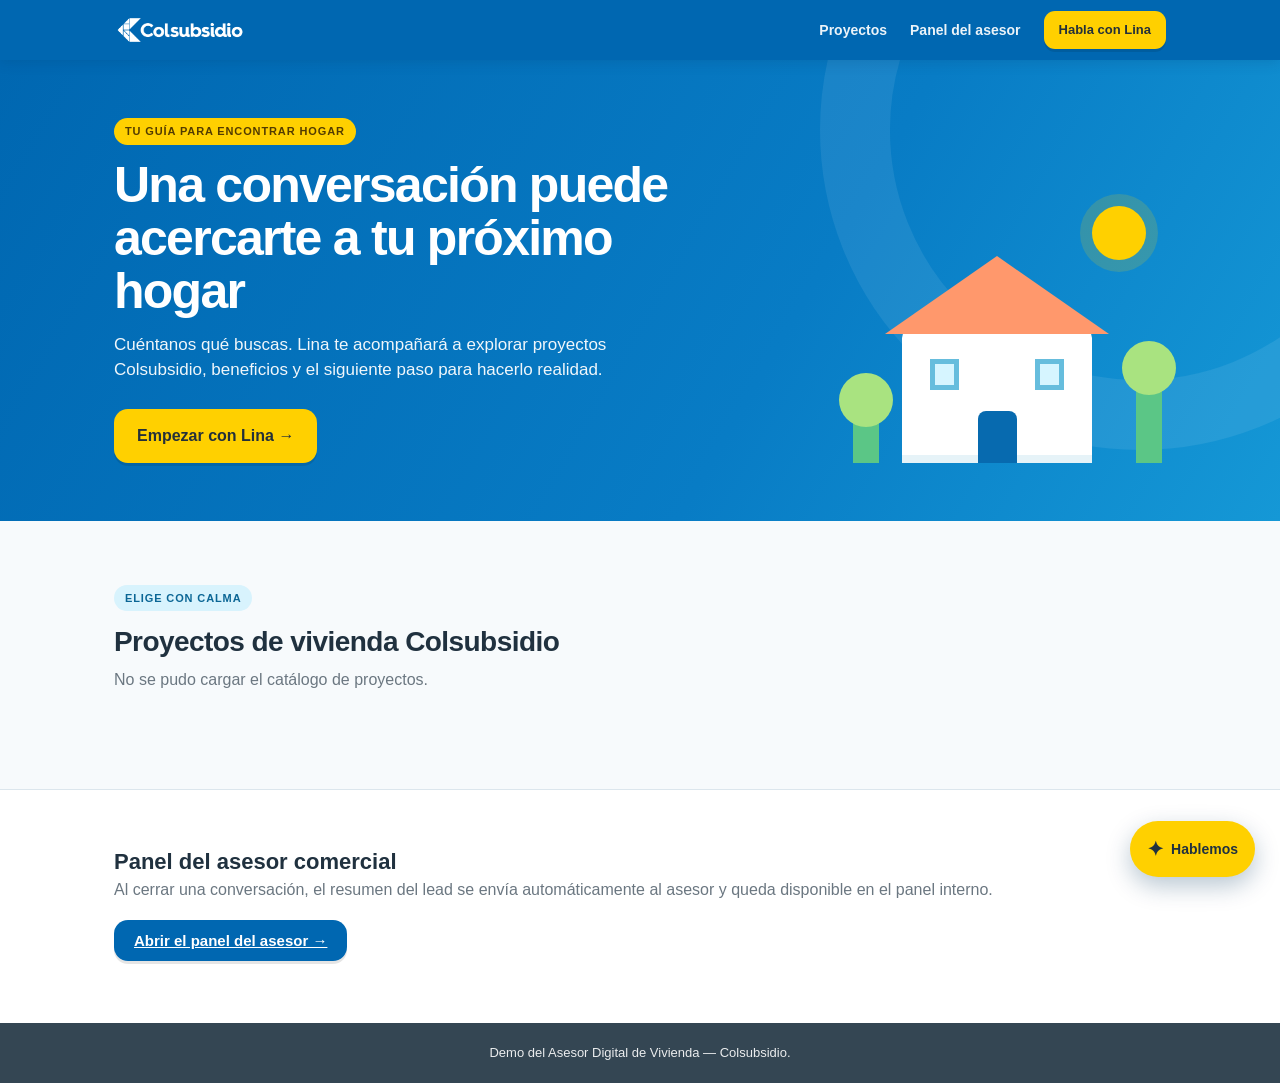
==== commit 24f63464: "Cerrar la exposicion de datos personales y derivar solo los leads que lo ameritan Correcciones que s" ====
--- a/static/index.html
+++ b/static/index.html
@@ -13,7 +13,7 @@
       <img class="logo-wordmark" src="/static/img/logo-wordmark-blanco.png?v=4" alt="Colsubsidio" />
       <nav class="sitio-nav" aria-label="Navegación principal">
         <a href="#proyectos">Proyectos</a>
-        <a href="#asesor-panel">Panel de pruebas</a>
+        <a href="/asesor">Panel del asesor</a>
         <button class="btn btn-amarillo" id="btn-abrir-chat-nav">Habla con Lina</button>
       </nav>
     </div>
@@ -46,17 +46,17 @@
       </div>
     </section>
 
+    <!-- El resumen del lead (nombre, documento, correo, score y razones del
+         calculo) es informacion interna del equipo comercial: se consulta en
+         /asesor, detras de autenticacion. Antes se pintaba aca, en la pagina
+         publica, lo que exponia datos personales al propio lead. -->
     <section class="asesor-panel" id="asesor-panel">
       <div class="contenedor">
         <div class="asesor-panel-encabezado">
           <h2>Panel del asesor comercial</h2>
-          <span class="chip-prueba">Vista de pruebas internas</span>
         </div>
-        <p class="proyectos-sub">Al cerrar una conversación, el resumen se envía automáticamente al asesor. Aquí puedes revisar el resultado.</p>
-        <div id="resumen-vacio">Todavía no hay una conversación finalizada.</div>
-        <pre id="resumen-contenido" class="oculto"></pre>
-        <button id="btn-enviar-asesor" class="btn btn-azul oculto">Enviar correo al asesor</button>
-        <div id="estado-envio" role="status"></div>
+        <p class="proyectos-sub">Al cerrar una conversación, el resumen del lead se envía automáticamente al asesor y queda disponible en el panel interno.</p>
+        <a class="btn btn-azul" href="/asesor">Abrir el panel del asesor →</a>
       </div>
     </section>
   </main>
@@ -112,6 +112,32 @@
       <p class="ayuda">Puedes usar un número del Excel de usuarios para probar el flujo completo.</p>
     </div>
 
+    <!-- Paso 1 del flujo: el lead llega desde una pauta click-to-WhatsApp.
+         La conversación de WhatsApp es una simulación (no hay integración con
+         WhatsApp Business API); sirve para mostrar de dónde viene el número
+         que después identifica a la persona sin pedirle la cédula. -->
+    <div id="pantalla-whatsapp" class="wa-simulacion oculto">
+      <div class="wa-encabezado">
+        <span class="wa-punto" aria-hidden="true"></span>
+        <div>
+          <strong>Colsubsidio Vivienda</strong>
+          <small>WhatsApp Business · simulación</small>
+        </div>
+      </div>
+      <div class="wa-hilo">
+        <div class="wa-burbuja wa-saliente">Hola, vi el anuncio y quiero información de vivienda</div>
+        <div class="wa-burbuja wa-entrante">
+          ¡Hola! Soy el Asesor Digital de Vivienda de Colsubsidio. Para darte
+          opciones que de verdad te sirvan, continuemos en este enlace 👇
+        </div>
+      </div>
+      <label class="wa-etiqueta" for="input-telefono-wa">Número desde el que escribes</label>
+      <input id="input-telefono-wa" inputmode="tel" autocomplete="tel" placeholder="Ej. 3155288028" />
+      <button class="btn btn-azul" id="btn-abrir-desde-wa">Abrir el asesor digital →</button>
+      <p class="ayuda">El asesor te reconoce por este número: nunca te va a pedir la cédula.</p>
+      <button type="button" class="wa-saltar" id="btn-saltar-wa">Prefiero entrar directo</button>
+    </div>
+
     <div id="pantalla-chat" class="chat-cuerpo oculto">
       <div id="mensajes" class="chat-mensajes" aria-live="polite"></div>
       <div id="respuestas-rapidas" class="respuestas-rapidas oculto" aria-label="Respuestas sugeridas"></div>
--- a/static/style.css
+++ b/static/style.css
@@ -57,3 +57,21 @@
 
 @media (max-width:720px) { .contenedor { padding:0 20px; }.sitio-nav a { display:none; }.hero-interior { min-height:480px; flex-direction:column; gap:10px; padding-top:46px; text-align:center; }.hero p { font-size:16px; }.hero-ilustracion { width:260px; height:208px; margin-bottom:-58px; }.hero-casa { left:40px; transform:scale(.8); transform-origin:bottom left; }.hero-sol { right:3px; }.proyectos { padding-top:50px; }.chat-flotante-btn { right:16px; bottom:16px; }.ventana-chat { top:0; right:0; bottom:0; left:0; width:auto; height:100vh; height:100dvh; border:0; border-radius:0; }.companera { min-height:122px; }.avatar-wrap { right:0; width:140px; height:140px; }.companera-texto { width:61%; }.companera strong { font-size:16px; }.asesor-panel-encabezado { align-items:flex-start; flex-direction:column; gap:6px; }.chat-header { min-height:52px; } }
 @media (prefers-reduced-motion:reduce) { *,*::before,*::after { scroll-behavior:auto !important; animation-duration:.01ms !important; animation-iteration-count:1 !important; transition-duration:.01ms !important; } }
+
+/* Simulacion de la llegada por WhatsApp (paso 1 del flujo). Usa el verde de
+   WhatsApp solo en el hilo simulado; el resto sigue la paleta de marca. */
+.wa-simulacion { display:flex; flex:1; flex-direction:column; padding:20px; background:#fff; }
+.wa-encabezado { display:flex; align-items:center; gap:9px; margin-bottom:14px; }
+.wa-encabezado strong { display:block; color:#1c2e3d; font-size:14px; }
+.wa-encabezado small { color:#87939c; font-size:11px; }
+.wa-punto { width:9px; height:9px; flex:none; border-radius:50%; background:#25d366; box-shadow:0 0 0 3px rgba(37,211,102,.16); }
+.wa-hilo { display:flex; flex-direction:column; gap:9px; margin-bottom:18px; padding:14px; border-radius:14px; background:#ece5dd; }
+.wa-burbuja { max-width:88%; padding:9px 12px; border-radius:13px; font-size:13px; line-height:1.42; }
+.wa-saliente { align-self:flex-end; border-bottom-right-radius:4px; color:#0b2e13; background:#dcf8c6; }
+.wa-entrante { align-self:flex-start; border-bottom-left-radius:4px; color:#2c3b45; background:#fff; }
+.wa-etiqueta { margin-bottom:6px; color:#60707b; font-size:12px; font-weight:700; }
+.wa-simulacion input { width:100%; margin-bottom:12px; padding:13px 14px; border:2px solid #dce8ed; border-radius:13px; color:#263948; outline:0; }
+.wa-simulacion input:focus { border-color:#4cb9df; box-shadow:0 0 0 3px rgba(76,185,223,.15); }
+.wa-simulacion .btn { width:100%; }
+.wa-saltar { margin-top:12px; border:0; color:#87939c; background:transparent; font-size:12px; text-decoration:underline; }
+.wa-saltar:hover { color:var(--azul); }
